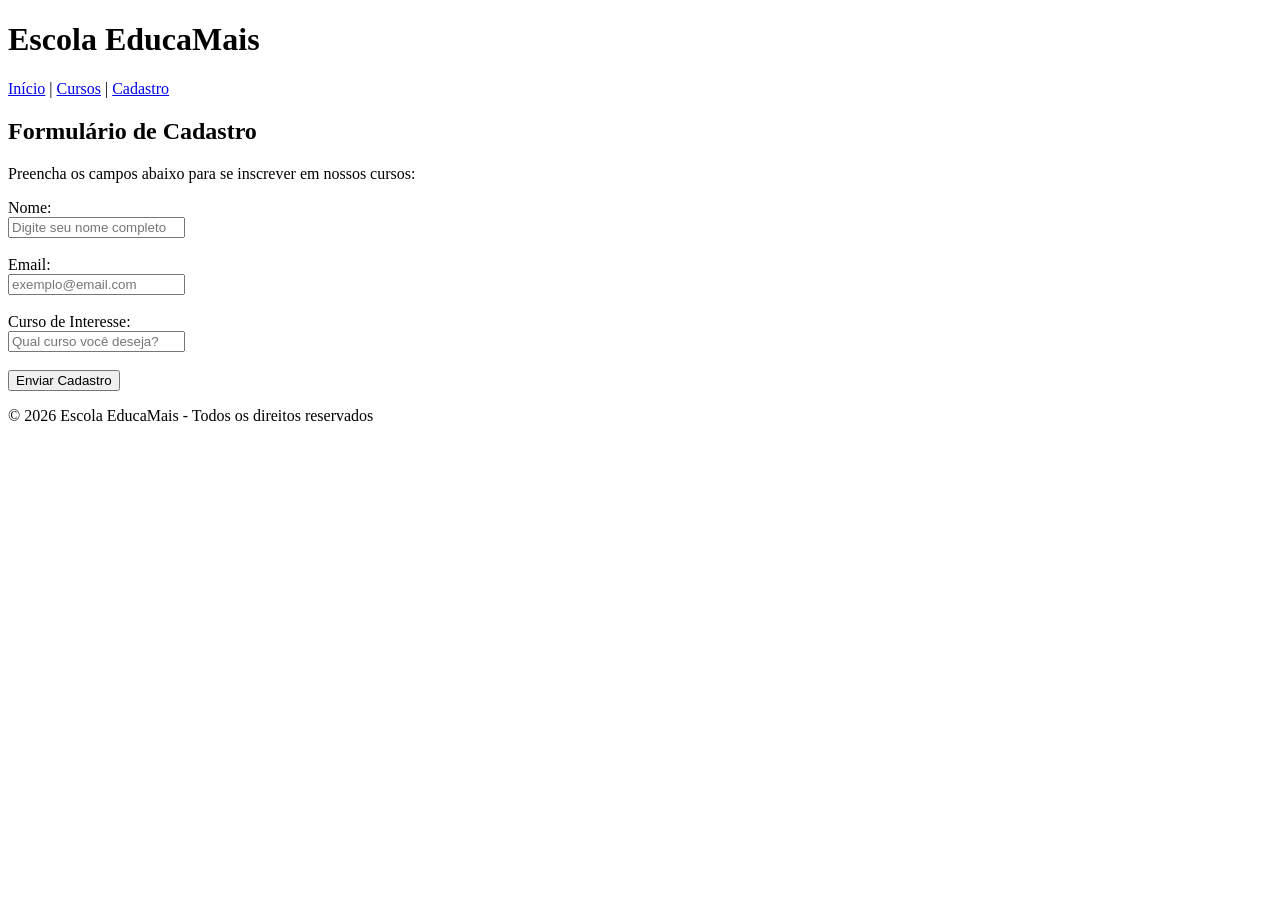
==== cadastro.html @ 256a1eba "Meu primeiro commit: Projeto EducaMais" ====
<!DOCTYPE html>
<html lang="pt-br">
<head>
    <meta charset="UTF-8">
    <title>EducaMais - Cadastro</title>
</head>
<body>
    <header>
        <h1>Escola EducaMais</h1>
        <nav>
            <a href="index.html">Início</a> | 
            <a href="cursos.html">Cursos</a> | 
            <a href="cadastro.html">Cadastro</a>
        </nav>
    </header>

    <main>
        <section>
            <h2>Formulário de Cadastro</h2>
            <p>Preencha os campos abaixo para se inscrever em nossos cursos:</p>

            <form>
                <label>Nome:</label><br>
                <input type="text" placeholder="Digite seu nome completo"><br><br>

                <label>Email:</label><br>
                <input type="email" placeholder="exemplo@email.com"><br><br>

                <label>Curso de Interesse:</label><br>
                <input type="text" placeholder="Qual curso você deseja?"><br><br>

                <button type="submit">Enviar Cadastro</button>
            </form>
        </section>
    </main>

    <footer>
        <p>© 2026 Escola EducaMais - Todos os direitos reservados</p>
    </footer>
</body>
</html>
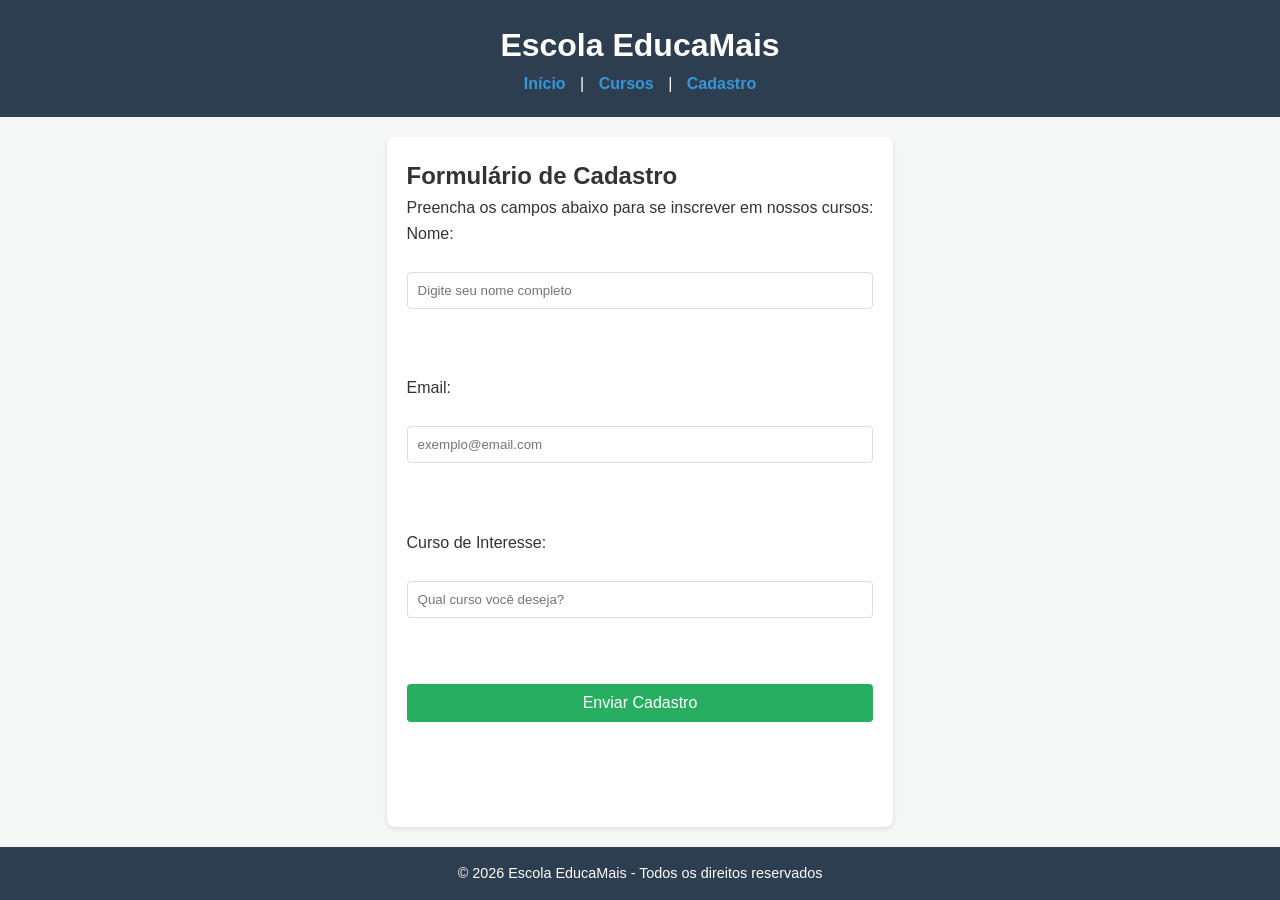
==== commit beafa80a: "Adicionando CSS global ao projeto" ====
--- a/cadastro.html
+++ b/cadastro.html
@@ -1,5 +1,6 @@
 <!DOCTYPE html>
 <html lang="pt-br">
+    <link rel="stylesheet" href="style.css">
 <head>
     <meta charset="UTF-8">
     <title>EducaMais - Cadastro</title>
--- a/style.css
+++ b/style.css
@@ -0,0 +1,121 @@
+/* 1. RESET BÁSICO */
+* {
+    margin: 0;
+    padding: 0;
+    box-sizing: border-box;
+}
+
+body {
+    font-family: 'Segoe UI', Tahoma, Geneva, Verdana, sans-serif;
+    line-height: 1.6;
+    background-color: #f4f7f6;
+    color: #333;
+    display: flex;
+    flex-direction: column;
+    min-height: 100vh; /* Garante que o footer fique no fim da página */
+}
+
+/* 2. CABEÇALHO */
+header {
+    background-color: #2c3e50;
+    color: white;
+    padding: 20px;
+    text-align: center;
+}
+
+nav a {
+    color: #3498db;
+    text-decoration: none;
+    margin: 0 10px;
+    font-weight: bold;
+}
+
+nav a:hover {
+    color: #ffffff;
+}
+
+/* 3. CONTEÚDO PRINCIPAL */
+main {
+    flex: 1; /* Faz o conteúdo ocupar o espaço disponível */
+    padding: 20px;
+    max-width: 900px;
+    margin: 20px auto;
+    background: white;
+    border-radius: 8px;
+    box-shadow: 0 2px 5px rgba(0,0,0,0.1);
+}
+
+/* 4. FORMULÁRIOS (Aplicado ao cadastro.html) */
+form {
+    display: flex;
+    flex-direction: column;
+}
+
+input {
+    padding: 10px;
+    margin-bottom: 15px;
+    border: 1px solid #ddd;
+    border-radius: 4px;
+}
+
+button {
+    background-color: #27ae60;
+    color: white;
+    padding: 10px;
+    border: none;
+    border-radius: 4px;
+    cursor: pointer;
+    font-size: 16px;
+}
+
+button:hover {
+    background-color: #219150;
+}
+
+/* 5. RODAPÉ */
+footer {
+    text-align: center;
+    padding: 15px;
+    background-color: #2c3e50;
+    color: white;
+    font-size: 0.9em;
+}
+/* --- Estilo para as Caixas (Cards) --- */
+.caixa-informativa {
+    background: #ffffff;
+    padding: 20px;
+    margin: 15px 0;
+    border-radius: 10px;
+    border-left: 5px solid #3498db;
+    box-shadow: 0 4px 6px rgba(0,0,0,0.1);
+    transition: transform 0.3s ease, box-shadow 0.3s ease;
+}
+
+/* Efeito interativo: a caixa sobe um pouco ao passar o mouse */
+.caixa-informativa:hover {
+    transform: translateY(-5px);
+    box-shadow: 0 8px 12px rgba(0,0,0,0.15);
+}
+
+/* --- Estilo para os Botões --- */
+.btn-acao {
+    display: inline-block;
+    padding: 12px 25px;
+    background-color: #3498db;
+    color: white;
+    text-decoration: none;
+    border-radius: 5px;
+    border: none;
+    font-weight: bold;
+    cursor: pointer;
+    transition: background 0.3s, transform 0.2s;
+}
+
+.btn-acao:hover {
+    background-color: #2980b9;
+    transform: scale(1.05); /* O botão cresce levemente */
+}
+
+.btn-acao:active {
+    transform: scale(0.98); /* O botão afunda ao clicar */
+}
